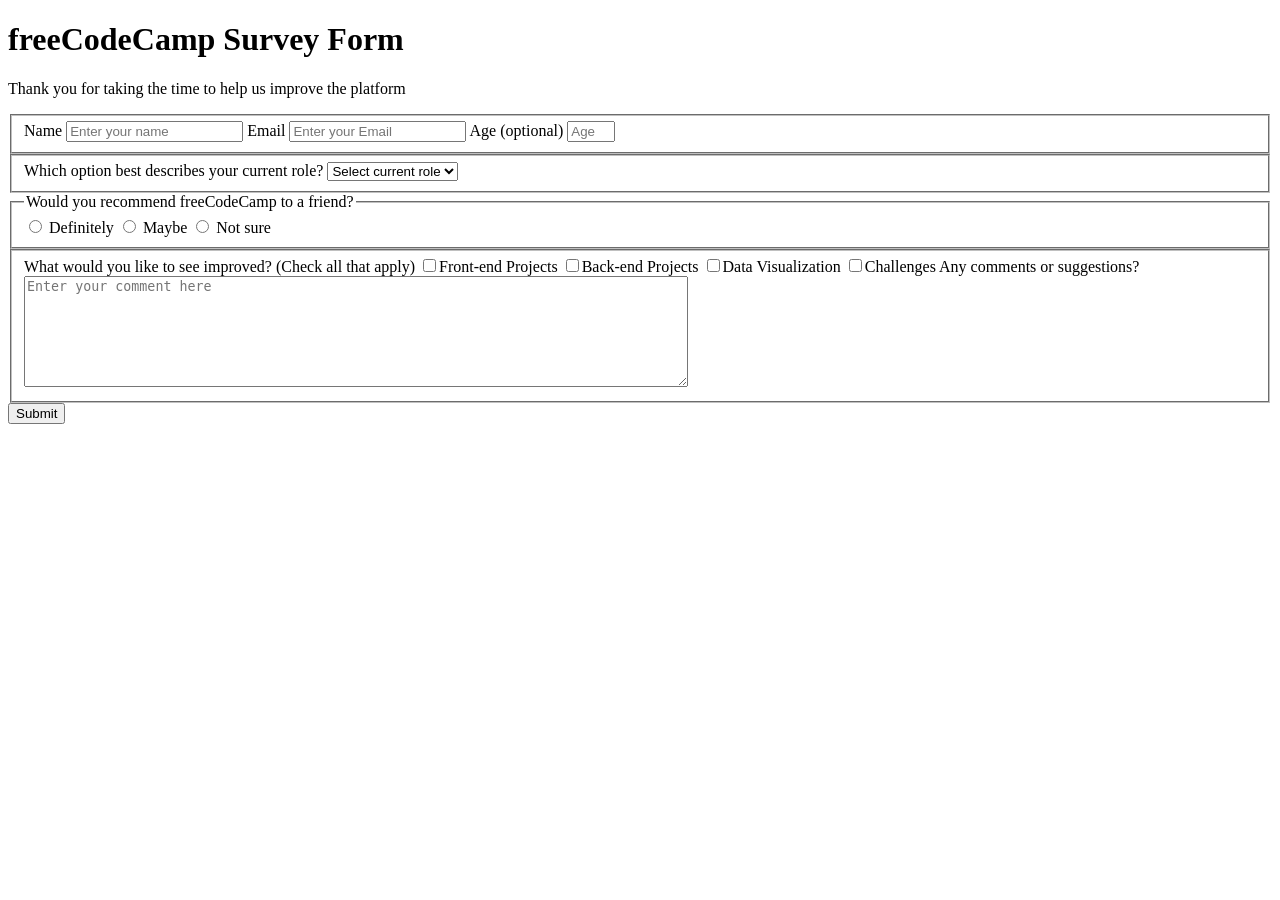
==== index.html @ e18bc0c1 "Update and rename index (2).html to index.html" ====
<!DOCTYPE html>
<html>
  <head>
    <meta charset = "UTF-8"/>
    <link rel="stylesheet" href="style.css"/>
    <title>Form</title>
  </head>
  <body>
    <h1 id="title">freeCodeCamp Survey Form</h1>
    <p id="description">Thank you for taking the time to help us improve the platform</p>

    
    <form id="survey-form">

<fieldset>
      <label id="name-label">Name <input type="text" id="name" name="name" placeholder="Enter your name" required/></label>
      <label id="email-label">Email <input type="email" id="email" name="email" placeholder="Enter your Email" required/></label>
      <label id="number-label">Age (optional) <input type="number" id="number" min="18" max="80" placeholder="Age" /></label>
</fieldset>


<fieldset>
  <label for="dropdown">Which option best describes your current role?</label>
      <select id="dropdown">
        <option>Select current role</option>
        <option>Student</option>
        <option>Full time job</option>
        <option>Full time teacher</option>
        <option>Prefer not to say</option>
        <option>Other</option>
        </select>
</fieldset>


<fieldset>
        <legend>Would you recommend freeCodeCamp to a friend?</legend>
        <label><input type="radio" name="radio-button" value="1" class="inline" /> Definitely</label>
        <label><input type="radio" name="radio-button" value="2" class="inline" /> Maybe</label>
        <label><input type="radio" name="radio-button" value="3" class="inline" /> Not sure</label>
</fieldset>


<fieldset>
        <label>What would you like to see improved? (Check all that apply)</label>
        <label for="Front-end Projects"> <input type="checkbox" value="1" id="Front-end Projects" class="inline1" />Front-end Projects</label>
        <label for="Back-end Projects"> <input type="checkbox" value="2" id="Back-end Projects" class="inline1" />Back-end Projects</label>
        <label for="Data Visualization"> <input type="checkbox" value="3" id="Data Visualization" class="inline1" />Data Visualization</label>
        <label for="Challenges"> <input type="checkbox" value="4" id="Challenges" class="inline1" />Challenges</label>

        <label for="comment">Any comments or suggestions? <textarea id="comment" name="comment" rows="7" cols="80" placeholder="Enter your comment here"></textarea></label>
</fieldset>


        <input type="submit" id="submit" value="Submit"/>

      </form>
    </body>
  </html>
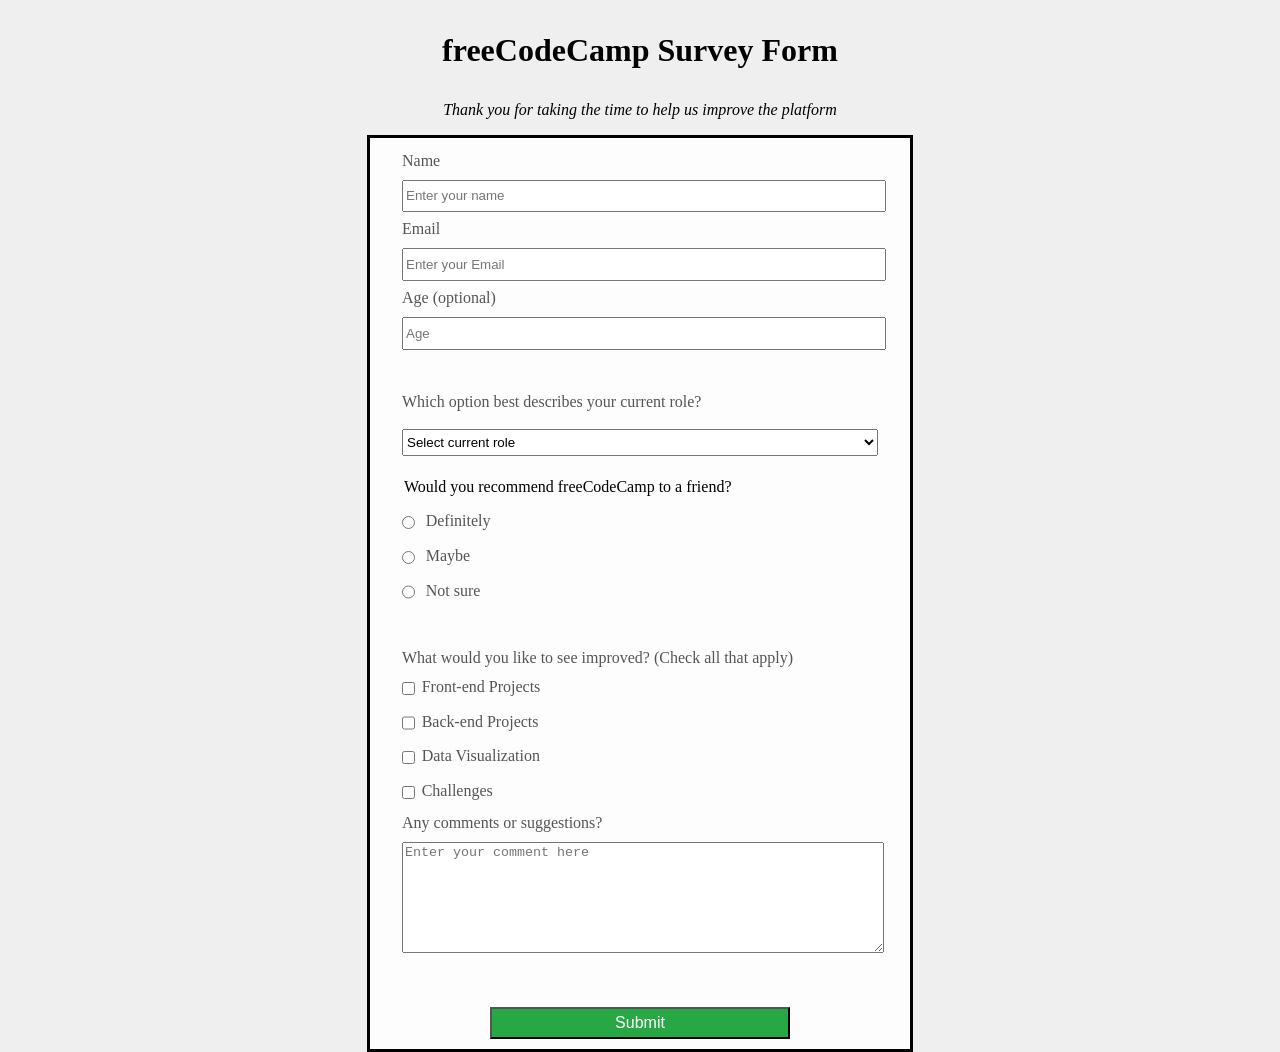
==== commit e98039e5: "Update index.html" ====
--- a/index.html
+++ b/index.html
@@ -3,25 +3,25 @@
   <head>
     <meta charset = "UTF-8"/>
     <link rel="stylesheet" href="style.css"/>
-    <title>Form</title>
+    <title>Form by HTML and CSS</title>
   </head>
   <body>
     <h1 id="title">freeCodeCamp Survey Form</h1>
     <p id="description">Thank you for taking the time to help us improve the platform</p>
 
     
-    <form id="survey-form">
+    <form id="survey-form" method="" action="">
 
 <fieldset>
-      <label id="name-label">Name <input type="text" id="name" name="name" placeholder="Enter your name" required/></label>
-      <label id="email-label">Email <input type="email" id="email" name="email" placeholder="Enter your Email" required/></label>
-      <label id="number-label">Age (optional) <input type="number" id="number" min="18" max="80" placeholder="Age" /></label>
+      <label for="name">Name <input type="text" id="name" name="name" placeholder="Enter your name" required/></label>
+      <label for="email">Email <input type="email" id="email" name="email" placeholder="Enter your Email" required/></label>
+      <label for="age">Age (optional) <input type="number" id="age" min="18" max="80" name="age" placeholder="Age" /></label>
 </fieldset>
 
 
 <fieldset>
   <label for="dropdown">Which option best describes your current role?</label>
-      <select id="dropdown">
+      <select id="dropdown" name="dropdown">
         <option>Select current role</option>
         <option>Student</option>
         <option>Full time job</option>
--- a/style.css
+++ b/style.css
@@ -0,0 +1,78 @@
+body {
+	width: 100%;
+	height: 100vh;
+	margin: 0;
+	font-family: Tahoma;
+	background-color: #EFEFEF;
+}
+#title {
+	text-align: center;
+	font-family: Tahoma;
+	margin: 1em auto;
+}
+#description {
+	text-align: center;
+	font-style: italic;
+	
+	
+}
+
+form {
+	max-width: 500px;
+	min-width: 300px;
+	width: 60vw;
+	margin: 0 auto;
+	padding: 20px;
+	border: 3px solid black;
+	background-color: #FDFDFD;
+	
+
+}
+
+label {
+	display: block;
+	margin: 0.5rem 0;
+	color: #555555;
+	
+}
+
+input, textarea, select {
+	width: 100%;
+	min-height: 2em;
+	margin: 10px 0 0 0;
+	
+}
+.inline {
+	vertical-align: middle;
+	width: unset;
+	margin: 0 0.5em 0 0;
+
+}
+.inline1 {
+	vertical-align: middle;
+	width: unset;
+	margin: 0 0.5em 0 0;
+}
+fieldset {
+	border: none;
+	margin: 2rem 0;
+	margin-top: -20px
+}
+fieldset:last-of-type {
+	border-bottom: none;
+}
+input[type="submit"] {
+	display: block;
+	margin: 2em auto;
+	height: 2em;
+	width: 60%;
+	min-width: 300px;
+	color: white;
+	font-size: 1em;
+	background-color: #28A745;
+	margin-bottom: -10px;
+}
+input[type="submit"]:hover {
+	
+	background-color: #218838;
+}
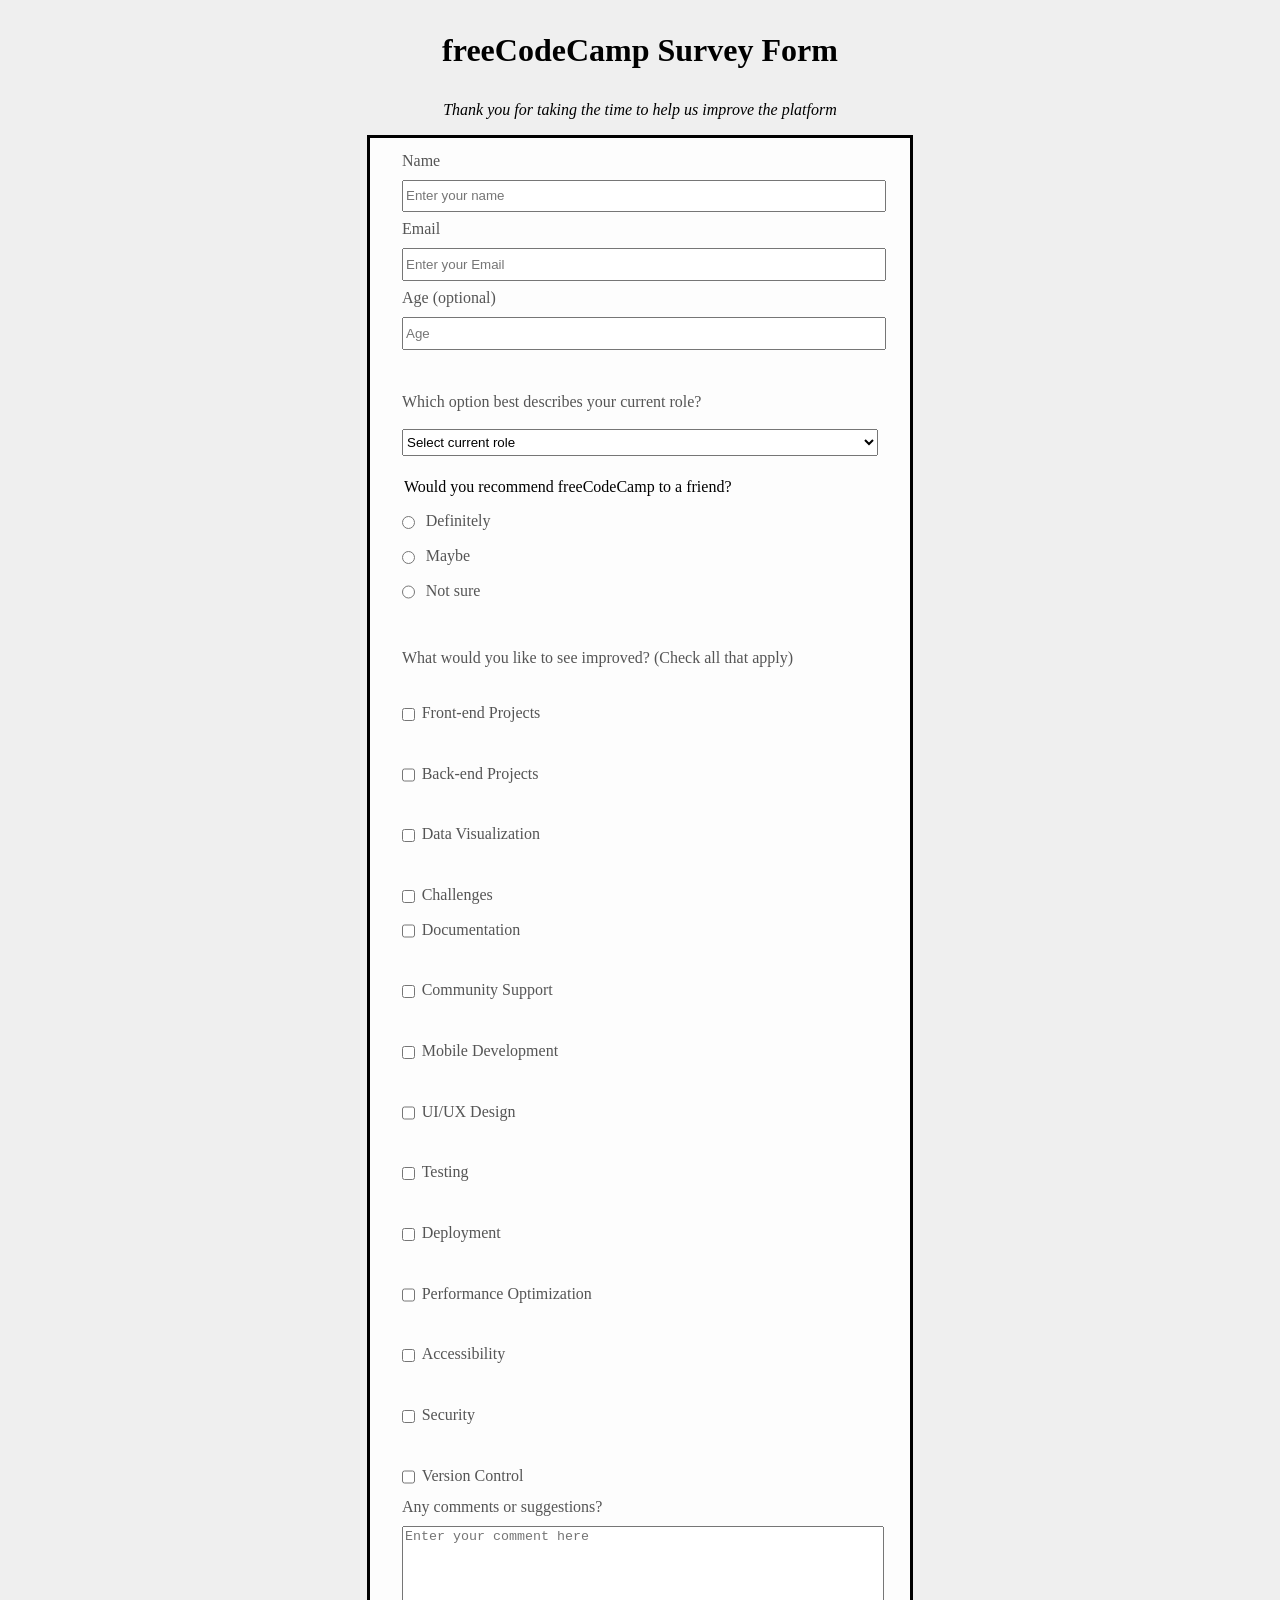
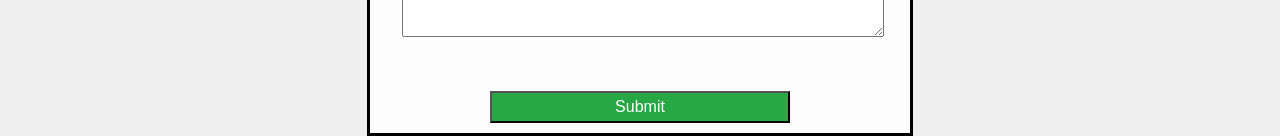
==== commit 7e9b0e93: "Update index.html" ====
--- a/index.html
+++ b/index.html
@@ -42,10 +42,20 @@
 
 <fieldset>
         <label>What would you like to see improved? (Check all that apply)</label>
-        <label for="Front-end Projects"> <input type="checkbox" value="1" id="Front-end Projects" class="inline1" />Front-end Projects</label>
-        <label for="Back-end Projects"> <input type="checkbox" value="2" id="Back-end Projects" class="inline1" />Back-end Projects</label>
-        <label for="Data Visualization"> <input type="checkbox" value="3" id="Data Visualization" class="inline1" />Data Visualization</label>
-        <label for="Challenges"> <input type="checkbox" value="4" id="Challenges" class="inline1" />Challenges</label>
+        <label for="Front-end Projects"> <input type="checkbox" value="1" id="Front-end Projects" class="inline1" />Front-end Projects</label>
+        <label for="Back-end Projects"> <input type="checkbox" value="2" id="Back-end Projects" class="inline1" />Back-end Projects</label>
+        <label for="Data Visualization"> <input type="checkbox" value="3" id="Data Visualization" class="inline1" />Data Visualization</label>
+        <label for="Challenges"> <input type="checkbox" value="4" id="Challenges" class="inline1" />Challenges</label>
+        <label for="Documentation"> <input type="checkbox" value="5" id="Documentation" class="inline1" />Documentation</label>
+        <label for="Community Support"> <input type="checkbox" value="6" id="Community Support" class="inline1" />Community Support</label>
+        <label for="Mobile Development"> <input type="checkbox" value="7" id="Mobile Development" class="inline1" />Mobile Development</label>
+        <label for="UI/UX Design"> <input type="checkbox" value="8" id="UI/UX Design" class="inline1" />UI/UX Design</label>
+        <label for="Testing"> <input type="checkbox" value="9" id="Testing" class="inline1" />Testing</label>
+        <label for="Deployment"> <input type="checkbox" value="10" id="Deployment" class="inline1" />Deployment</label>
+        <label for="Performance Optimization"> <input type="checkbox" value="11" id="Performance Optimization" class="inline1" />Performance Optimization</label>
+        <label for="Accessibility"> <input type="checkbox" value="12" id="Accessibility" class="inline1" />Accessibility</label>
+        <label for="Security"> <input type="checkbox" value="13" id="Security" class="inline1" />Security</label>
+        <label for="Version Control"> <input type="checkbox" value="14" id="Version Control" class="inline1" />Version Control</label>
 
         <label for="comment">Any comments or suggestions? <textarea id="comment" name="comment" rows="7" cols="80" placeholder="Enter your comment here"></textarea></label>
 </fieldset>
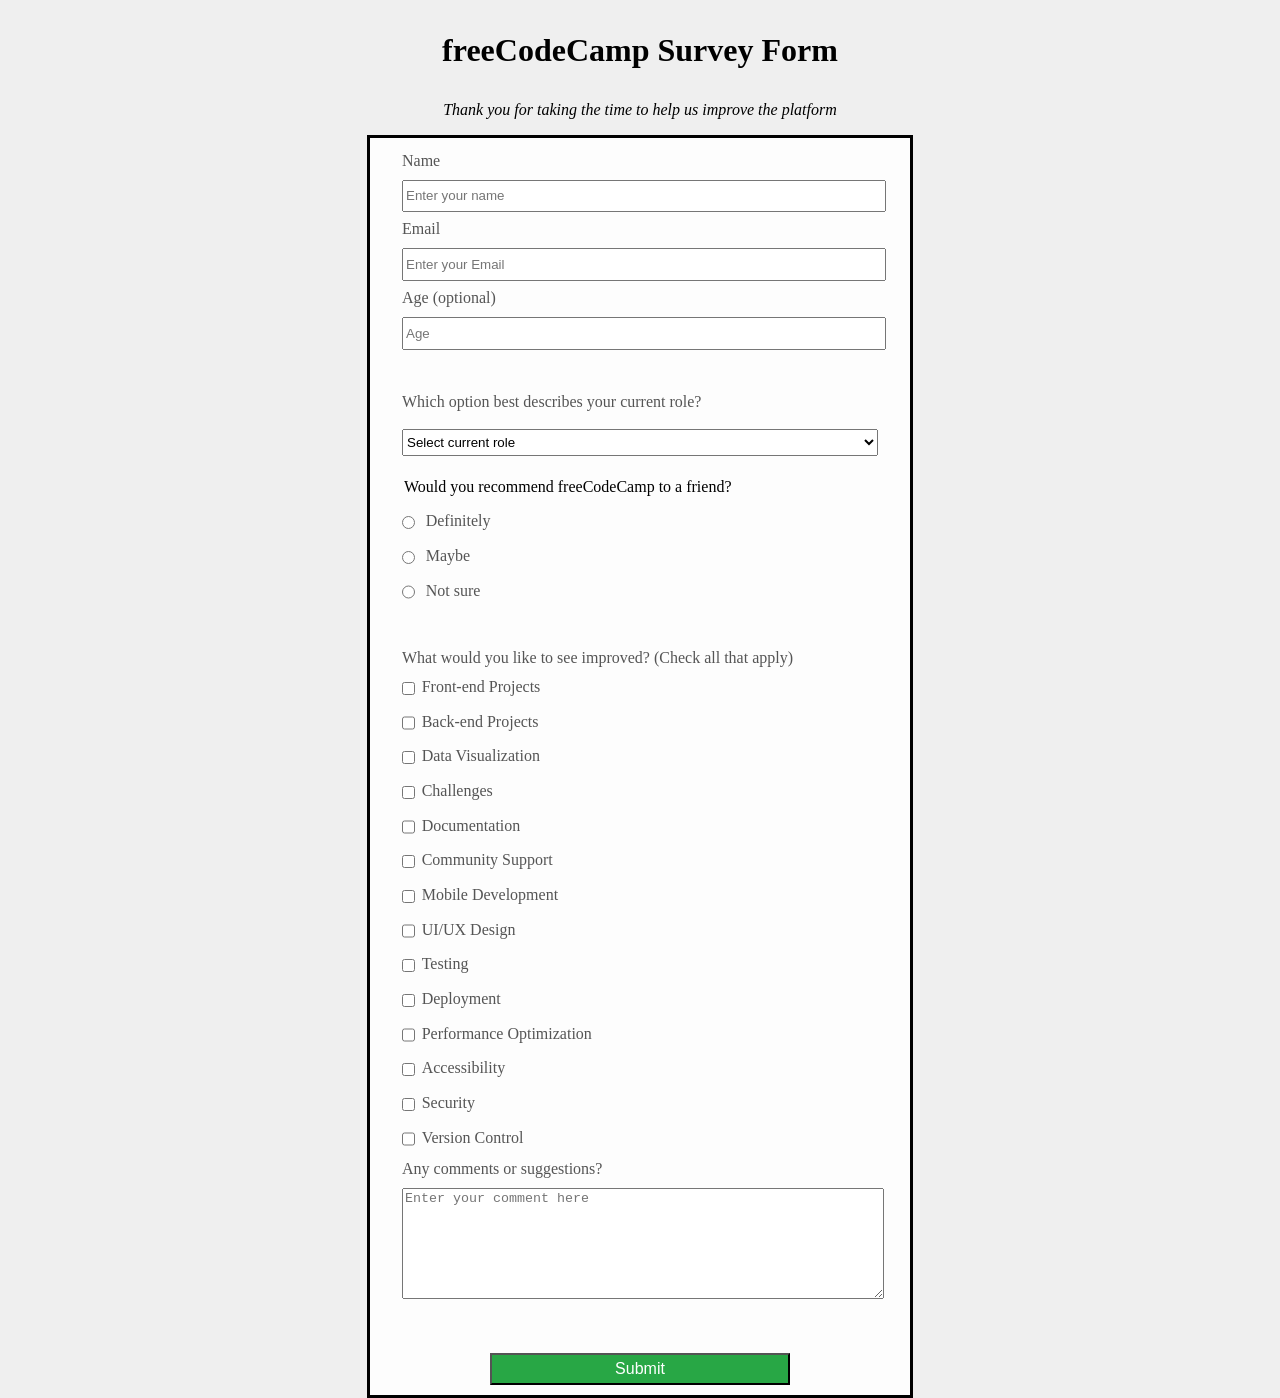
==== commit 1d4fb8e5: "Update index.html" ====
--- a/index.html
+++ b/index.html
@@ -1,68 +1,63 @@
-<!DOCTYPE html>
-<html>
-  <head>
-    <meta charset = "UTF-8"/>
-    <link rel="stylesheet" href="style.css"/>
-    <title>Form by HTML and CSS</title>
-  </head>
-  <body>
-    <h1 id="title">freeCodeCamp Survey Form</h1>
-    <p id="description">Thank you for taking the time to help us improve the platform</p>
-
-    
-    <form id="survey-form" method="" action="">
-
-<fieldset>
-      <label for="name">Name <input type="text" id="name" name="name" placeholder="Enter your name" required/></label>
-      <label for="email">Email <input type="email" id="email" name="email" placeholder="Enter your Email" required/></label>
-      <label for="age">Age (optional) <input type="number" id="age" min="18" max="80" name="age" placeholder="Age" /></label>
-</fieldset>
-
-
-<fieldset>
-  <label for="dropdown">Which option best describes your current role?</label>
-      <select id="dropdown" name="dropdown">
-        <option>Select current role</option>
-        <option>Student</option>
-        <option>Full time job</option>
-        <option>Full time teacher</option>
-        <option>Prefer not to say</option>
-        <option>Other</option>
-        </select>
-</fieldset>
-
-
-<fieldset>
-        <legend>Would you recommend freeCodeCamp to a friend?</legend>
-        <label><input type="radio" name="radio-button" value="1" class="inline" /> Definitely</label>
-        <label><input type="radio" name="radio-button" value="2" class="inline" /> Maybe</label>
-        <label><input type="radio" name="radio-button" value="3" class="inline" /> Not sure</label>
-</fieldset>
-
-
-<fieldset>
-        <label>What would you like to see improved? (Check all that apply)</label>
-        <label for="Front-end Projects"> <input type="checkbox" value="1" id="Front-end Projects" class="inline1" />Front-end Projects</label>
-        <label for="Back-end Projects"> <input type="checkbox" value="2" id="Back-end Projects" class="inline1" />Back-end Projects</label>
-        <label for="Data Visualization"> <input type="checkbox" value="3" id="Data Visualization" class="inline1" />Data Visualization</label>
-        <label for="Challenges"> <input type="checkbox" value="4" id="Challenges" class="inline1" />Challenges</label>
-        <label for="Documentation"> <input type="checkbox" value="5" id="Documentation" class="inline1" />Documentation</label>
-        <label for="Community Support"> <input type="checkbox" value="6" id="Community Support" class="inline1" />Community Support</label>
-        <label for="Mobile Development"> <input type="checkbox" value="7" id="Mobile Development" class="inline1" />Mobile Development</label>
-        <label for="UI/UX Design"> <input type="checkbox" value="8" id="UI/UX Design" class="inline1" />UI/UX Design</label>
-        <label for="Testing"> <input type="checkbox" value="9" id="Testing" class="inline1" />Testing</label>
-        <label for="Deployment"> <input type="checkbox" value="10" id="Deployment" class="inline1" />Deployment</label>
-        <label for="Performance Optimization"> <input type="checkbox" value="11" id="Performance Optimization" class="inline1" />Performance Optimization</label>
-        <label for="Accessibility"> <input type="checkbox" value="12" id="Accessibility" class="inline1" />Accessibility</label>
-        <label for="Security"> <input type="checkbox" value="13" id="Security" class="inline1" />Security</label>
-        <label for="Version Control"> <input type="checkbox" value="14" id="Version Control" class="inline1" />Version Control</label>
-
-        <label for="comment">Any comments or suggestions? <textarea id="comment" name="comment" rows="7" cols="80" placeholder="Enter your comment here"></textarea></label>
-</fieldset>
-
-
-        <input type="submit" id="submit" value="Submit"/>
-
-      </form>
-    </body>
-  </html>
+<!DOCTYPE html>
+<html>
+  <head>
+    <meta charset="UTF-8"/>
+    <link rel="stylesheet" href="style.css"/>
+    <title>Form by HTML and CSS</title>
+  </head>
+  <body>
+    <h1 id="title">freeCodeCamp Survey Form</h1>
+    <p id="description">Thank you for taking the time to help us improve the platform</p>
+
+    <form id="survey-form">
+
+<fieldset>
+      <label for="name">Name <input type="text" id="name" name="name" placeholder="Enter your name" required/></label>
+      <label for="email">Email <input type="email" id="email" name="email" placeholder="Enter your Email" required/></label>
+      <label for="age">Age (optional) <input type="number" id="age" min="13" max="120" name="age" placeholder="Age" /></label>
+</fieldset>
+
+<fieldset>
+  <label for="dropdown">Which option best describes your current role?</label>
+      <select id="dropdown" name="role">
+        <option value="">Select current role</option>
+        <option value="student">Student</option>
+        <option value="full-time-job">Full time job</option>
+        <option value="full-time-teacher">Full time teacher</option>
+        <option value="prefer-not-to-say">Prefer not to say</option>
+        <option value="other">Other</option>
+        </select>
+</fieldset>
+
+<fieldset>
+        <legend>Would you recommend freeCodeCamp to a friend?</legend>
+        <label><input type="radio" name="recommendation" value="definitely" class="inline" /> Definitely</label>
+        <label><input type="radio" name="recommendation" value="maybe" class="inline" /> Maybe</label>
+        <label><input type="radio" name="recommendation" value="not-sure" class="inline" /> Not sure</label>
+</fieldset>
+
+<fieldset>
+        <label>What would you like to see improved? (Check all that apply)</label>
+        <label for="front-end-projects"> <input type="checkbox" value="front-end-projects" id="front-end-projects" name="improvements" class="inline1" />Front-end Projects</label>
+        <label for="back-end-projects"> <input type="checkbox" value="back-end-projects" id="back-end-projects" name="improvements" class="inline1" />Back-end Projects</label>
+        <label for="data-visualization"> <input type="checkbox" value="data-visualization" id="data-visualization" name="improvements" class="inline1" />Data Visualization</label>
+        <label for="challenges"> <input type="checkbox" value="challenges" id="challenges" name="improvements" class="inline1" />Challenges</label>
+        <label for="documentation"> <input type="checkbox" value="documentation" id="documentation" name="improvements" class="inline1" />Documentation</label>
+        <label for="community-support"> <input type="checkbox" value="community-support" id="community-support" name="improvements" class="inline1" />Community Support</label>
+        <label for="mobile-development"> <input type="checkbox" value="mobile-development" id="mobile-development" name="improvements" class="inline1" />Mobile Development</label>
+        <label for="ui-ux-design"> <input type="checkbox" value="ui-ux-design" id="ui-ux-design" name="improvements" class="inline1" />UI/UX Design</label>
+        <label for="testing"> <input type="checkbox" value="testing" id="testing" name="improvements" class="inline1" />Testing</label>
+        <label for="deployment"> <input type="checkbox" value="deployment" id="deployment" name="improvements" class="inline1" />Deployment</label>
+        <label for="performance-optimization"> <input type="checkbox" value="performance-optimization" id="performance-optimization" name="improvements" class="inline1" />Performance Optimization</label>
+        <label for="accessibility"> <input type="checkbox" value="accessibility" id="accessibility" name="improvements" class="inline1" />Accessibility</label>
+        <label for="security"> <input type="checkbox" value="security" id="security" name="improvements" class="inline1" />Security</label>
+        <label for="version-control"> <input type="checkbox" value="version-control" id="version-control" name="improvements" class="inline1" />Version Control</label>
+
+        <label for="comment">Any comments or suggestions? <textarea id="comment" name="comment" rows="7" cols="80" placeholder="Enter your comment here"></textarea></label>
+</fieldset>
+
+        <input type="submit" id="submit" value="Submit"/>
+
+      </form>
+    </body>
+  </html>
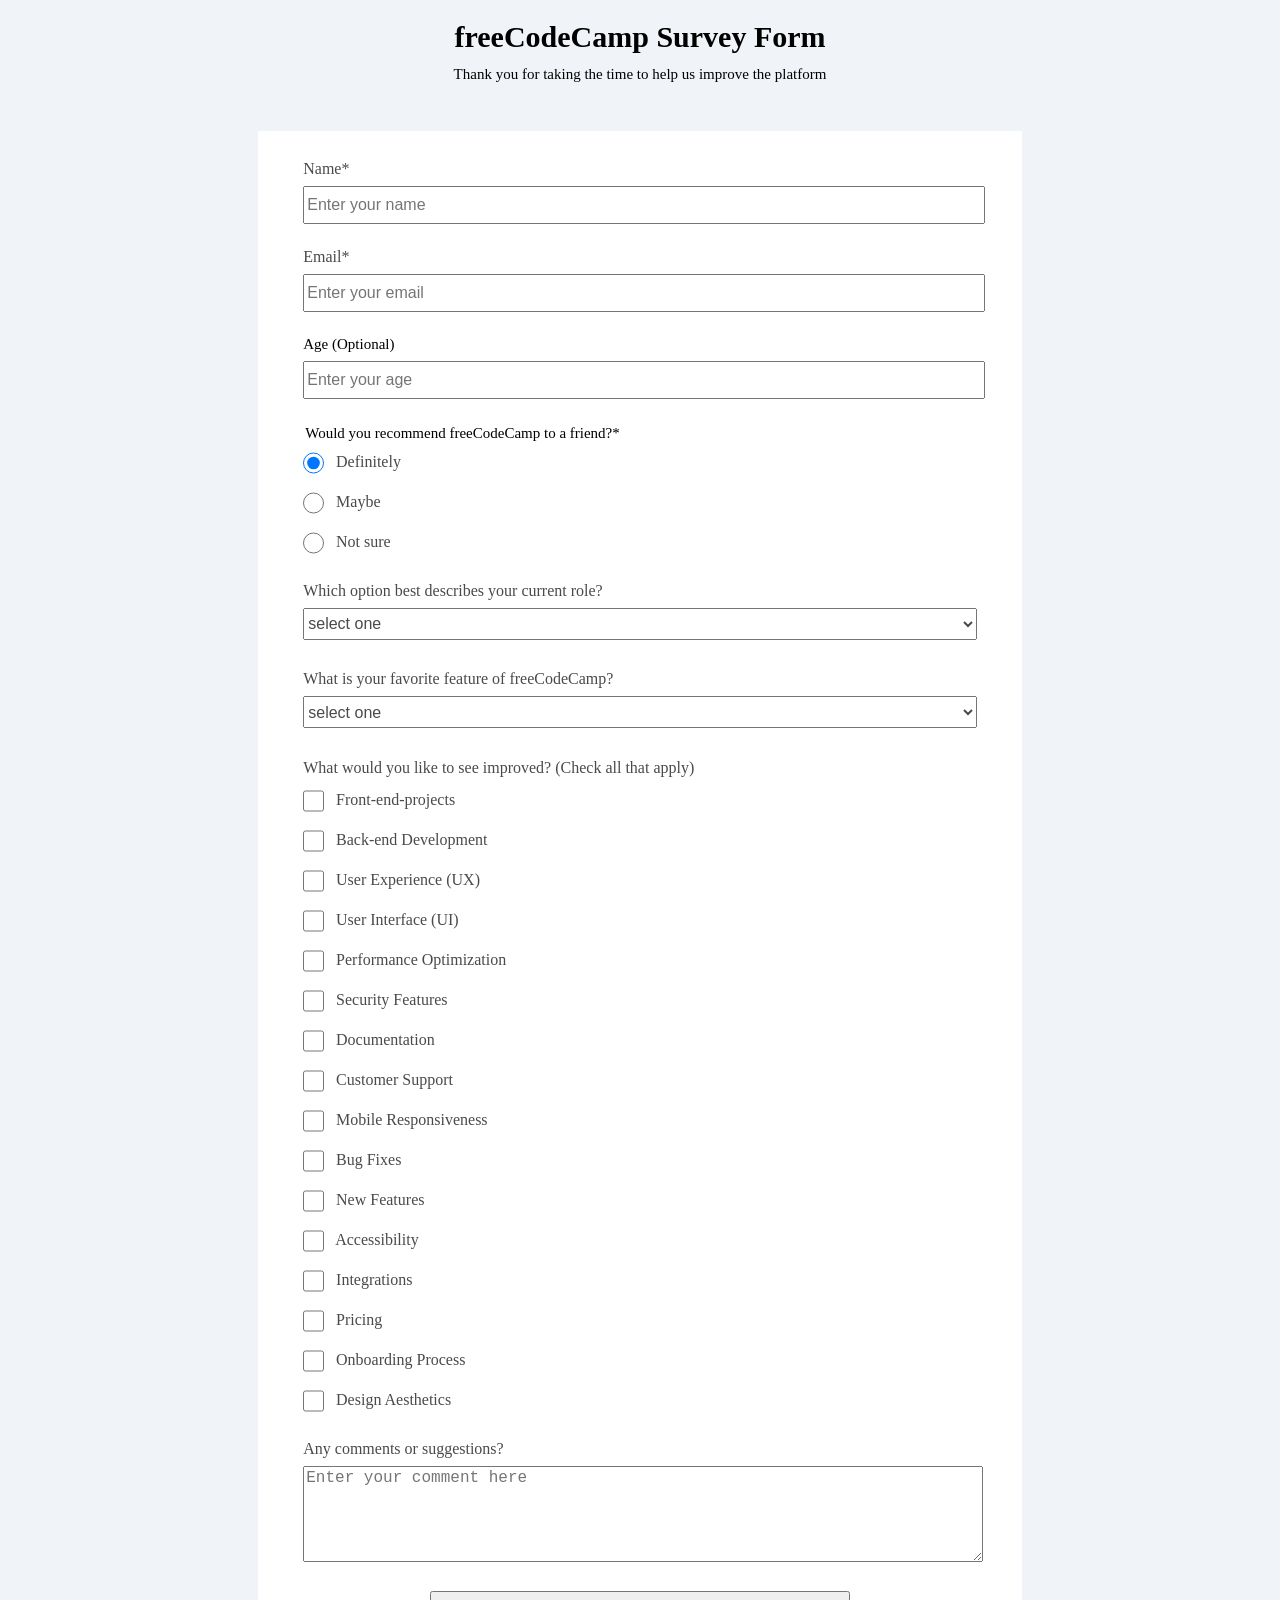
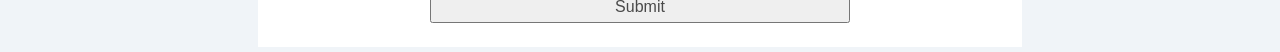
==== commit 021a5e8d: "Add files via upload" ====
--- a/index.html
+++ b/index.html
@@ -1,63 +1,81 @@
-<!DOCTYPE html>
-<html>
-  <head>
-    <meta charset="UTF-8"/>
-    <link rel="stylesheet" href="style.css"/>
-    <title>Form by HTML and CSS</title>
-  </head>
-  <body>
-    <h1 id="title">freeCodeCamp Survey Form</h1>
-    <p id="description">Thank you for taking the time to help us improve the platform</p>
-
-    <form id="survey-form">
-
-<fieldset>
-      <label for="name">Name <input type="text" id="name" name="name" placeholder="Enter your name" required/></label>
-      <label for="email">Email <input type="email" id="email" name="email" placeholder="Enter your Email" required/></label>
-      <label for="age">Age (optional) <input type="number" id="age" min="13" max="120" name="age" placeholder="Age" /></label>
-</fieldset>
-
-<fieldset>
-  <label for="dropdown">Which option best describes your current role?</label>
-      <select id="dropdown" name="role">
-        <option value="">Select current role</option>
-        <option value="student">Student</option>
-        <option value="full-time-job">Full time job</option>
-        <option value="full-time-teacher">Full time teacher</option>
-        <option value="prefer-not-to-say">Prefer not to say</option>
-        <option value="other">Other</option>
-        </select>
-</fieldset>
-
-<fieldset>
-        <legend>Would you recommend freeCodeCamp to a friend?</legend>
-        <label><input type="radio" name="recommendation" value="definitely" class="inline" /> Definitely</label>
-        <label><input type="radio" name="recommendation" value="maybe" class="inline" /> Maybe</label>
-        <label><input type="radio" name="recommendation" value="not-sure" class="inline" /> Not sure</label>
-</fieldset>
-
-<fieldset>
-        <label>What would you like to see improved? (Check all that apply)</label>
-        <label for="front-end-projects"> <input type="checkbox" value="front-end-projects" id="front-end-projects" name="improvements" class="inline1" />Front-end Projects</label>
-        <label for="back-end-projects"> <input type="checkbox" value="back-end-projects" id="back-end-projects" name="improvements" class="inline1" />Back-end Projects</label>
-        <label for="data-visualization"> <input type="checkbox" value="data-visualization" id="data-visualization" name="improvements" class="inline1" />Data Visualization</label>
-        <label for="challenges"> <input type="checkbox" value="challenges" id="challenges" name="improvements" class="inline1" />Challenges</label>
-        <label for="documentation"> <input type="checkbox" value="documentation" id="documentation" name="improvements" class="inline1" />Documentation</label>
-        <label for="community-support"> <input type="checkbox" value="community-support" id="community-support" name="improvements" class="inline1" />Community Support</label>
-        <label for="mobile-development"> <input type="checkbox" value="mobile-development" id="mobile-development" name="improvements" class="inline1" />Mobile Development</label>
-        <label for="ui-ux-design"> <input type="checkbox" value="ui-ux-design" id="ui-ux-design" name="improvements" class="inline1" />UI/UX Design</label>
-        <label for="testing"> <input type="checkbox" value="testing" id="testing" name="improvements" class="inline1" />Testing</label>
-        <label for="deployment"> <input type="checkbox" value="deployment" id="deployment" name="improvements" class="inline1" />Deployment</label>
-        <label for="performance-optimization"> <input type="checkbox" value="performance-optimization" id="performance-optimization" name="improvements" class="inline1" />Performance Optimization</label>
-        <label for="accessibility"> <input type="checkbox" value="accessibility" id="accessibility" name="improvements" class="inline1" />Accessibility</label>
-        <label for="security"> <input type="checkbox" value="security" id="security" name="improvements" class="inline1" />Security</label>
-        <label for="version-control"> <input type="checkbox" value="version-control" id="version-control" name="improvements" class="inline1" />Version Control</label>
-
-        <label for="comment">Any comments or suggestions? <textarea id="comment" name="comment" rows="7" cols="80" placeholder="Enter your comment here"></textarea></label>
-</fieldset>
-
-        <input type="submit" id="submit" value="Submit"/>
-
-      </form>
-    </body>
-  </html>+<!DOCTYPE html>
+<html>
+	<head>
+		<meta charset = "UTF-8"/>
+		<title>Form by HTML and CSS</title>
+		<link rel="stylesheet" href="form.css"/>
+	</head>
+	<head>
+		<h1>freeCodeCamp Survey Form</h1>
+		<p>Thank you for taking the time to help us improve the platform</p>
+
+		<form method="" action="">
+			<fieldset>
+				<label for="name">Name* <input type="text" id="name" name="name" placeholder="Enter your name" required/></label>
+				<label for="email">Email* <input type="email" id="email" name="email" placeholder="Enter your email" required/></label>
+				<labelel for="age">Age (Optional) <input type="number" id="age" name="age" max="80" min="18" placeholder="Enter your age" /></labelel>
+			</fieldset>
+
+			<fieldset>
+				<legend>Would you recommend freeCodeCamp to a friend?*</legend>
+				<label><input type="radio" id="definitely" name="asking-recommendetion" value="definitely" class="inline2" checked/> Definitely</label>
+				<label><input type="radio" id="maybe" name="asking-recommendetion" value="maybe" class="inline2" /> Maybe</label>
+				<label><input type="radio" id="not-sure" name="asking-recommendetion" value="not-sure" class="inline2"/> Not sure</label>
+			</fieldset>
+
+			<fieldset>
+				<label for="role">Which option best describes your current role?</label>
+				<select id="role">
+					<option value="">select one</option>
+					<option value="student">Student</option>
+					<option value="full-time-job">Full time job</option>
+					<option value="full-time-learner">Full time learner</option>
+					<option value="prefer-not-to-say">Prefer not to say</option>
+					<option value="other">Other</option>
+
+
+				</select>
+			</fieldset>
+
+			<fieldset>
+				<label for="favourite-feature">What is your favorite feature of freeCodeCamp?</label>
+				<select id="favourite-feature">
+					<option value="">select one</option>
+					<option value="challenges">Challenges</option>
+					<option value="projects">Projects</option>
+					<option value="community">Community</option>
+					<option value="open-source">Open source</option>
+
+
+				</select>
+			</fieldset>
+
+			<fieldset>
+				<label>What would you like to see improved? (Check all that apply)</label>
+<label for="front-end-projects"><input class="inline1" type="checkbox" id="front-end-projects" name="front-end-projects" value="front-end-projects"/> Front-end-projects</label>
+<label for="back-end-development"><input class="inline1" type="checkbox" id="back-end-development" name="back-end-development" value="back-end-development"/> Back-end Development</label>
+<label for="user-experience-ux"><input class="inline1" type="checkbox" id="user-experience-ux" name="user-experience-ux" value="user-experience-ux"/> User Experience (UX)</label>
+<label for="user-interface-ui"><input class="inline1" type="checkbox" id="user-interface-ui" name="user-interface-ui" value="user-interface-ui"/> User Interface (UI)</label>
+<label for="performance-optimization"><input class="inline1" type="checkbox" id="performance-optimization" name="performance-optimization" value="performance-optimization"/> Performance Optimization</label>
+<label for="security-features"><input class="inline1" type="checkbox" id="security-features" name="security-features" value="security-features"/> Security Features</label>
+<label for="documentation"><input class="inline1" type="checkbox" id="documentation" name="documentation" value="documentation"/> Documentation</label>
+<label for="customer-support"><input class="inline1" type="checkbox" id="customer-support" name="customer-support" value="customer-support"/> Customer Support</label>
+<label for="mobile-responsiveness"><input class="inline1" type="checkbox" id="mobile-responsiveness" name="mobile-responsiveness" value="mobile-responsiveness"/> Mobile Responsiveness</label>
+<label for="bug-fixes"><input class="inline1" type="checkbox" id="bug-fixes" name="bug-fixes" value="bug-fixes"/> Bug Fixes</label>
+<label for="new-features"><input class="inline1" type="checkbox" id="new-features" name="new-features" value="new-features"/> New Features</label>
+<label for="accessibility"><input class="inline1" type="checkbox" id="accessibility" name="accessibility" value="accessibility"/> Accessibility</label>
+<label for="integrations"><input class="inline1" type="checkbox" id="integrations" name="integrations" value="integrations"/> Integrations</label>
+<label for="pricing"><input class="inline1" type="checkbox" id="pricing" name="pricing" value="pricing"/> Pricing</label>
+<label for="onboarding-process"><input class="inline1" type="checkbox" id="onboarding-process" name="onboarding-process" value="onboarding-process"/> Onboarding Process</label>
+<label for="design-aesthetics"><input class="inline1" type="checkbox" id="design-aesthetics" name="design-aesthetics" value="design-aesthetics"/> Design Aesthetics</label>
+				
+			</fieldset>
+
+			<fieldset>
+				<label for="comment">Any comments or suggestions?</label>
+				<textarea id="comment" name="comment" rows="5" cols="100" placeholder="Enter your comment here"></textarea>
+			</fieldset>
+			<input type="submit" id="submit" value="Submit"/>
+		</form>
+	</head>
+</html>
--- a/form.css
+++ b/form.css
@@ -0,0 +1,70 @@
+body {
+	width: 100%;
+	height: 100vh;
+	margin: 0;
+	background-color: #F0F4F8;
+	font-family: tahoma;
+	font-size: 15px;
+}
+h1 {
+	text-align: center;
+}
+p {
+	text-align: center;
+	margin-top: -0.5rem;
+	margin-bottom: 3rem;
+}
+form {
+	margin: 0 auto;
+	max-width: 700px;
+	min-width: 300px;
+	width: 60vw;
+	padding: 0.5rem 2rem 0.5rem 2rem;
+	background-color: #FFFFFF;
+}
+label {
+	display: block;
+	margin-bottom: 0.5rem;
+	font-size: 1rem;
+	color: #4A4A4A;
+}
+label[for="comment"], label[for="role"] {
+	margin-top: -1rem;
+
+}
+input, textarea, select {
+	font-size: 1rem;
+	color: #4A4A4A;
+	width: 100%;
+	min-height: 2rem;
+}
+input[type="text"], input[type="email"] {
+	margin-bottom: 1rem;
+
+}
+input[type="text"], input[type="email"], input[type="number"] {
+	margin-top: 0.5rem;
+}
+
+.inline1, .inline2 {
+	width: unset;
+	vertical-align: middle;
+	margin: 0 0.5rem 0 0;
+}
+input[type="radio"], input[type="checkbox"] {
+    width: 1.3rem;
+    height: 1.3rem;
+  }
+
+fieldset {
+	border: none;
+	margin-top: 1rem;
+}
+
+input[type="submit"] {
+	width: 60%;
+	display: block;
+	margin: 1rem auto;
+	font-size: 1rem;
+	
+}
